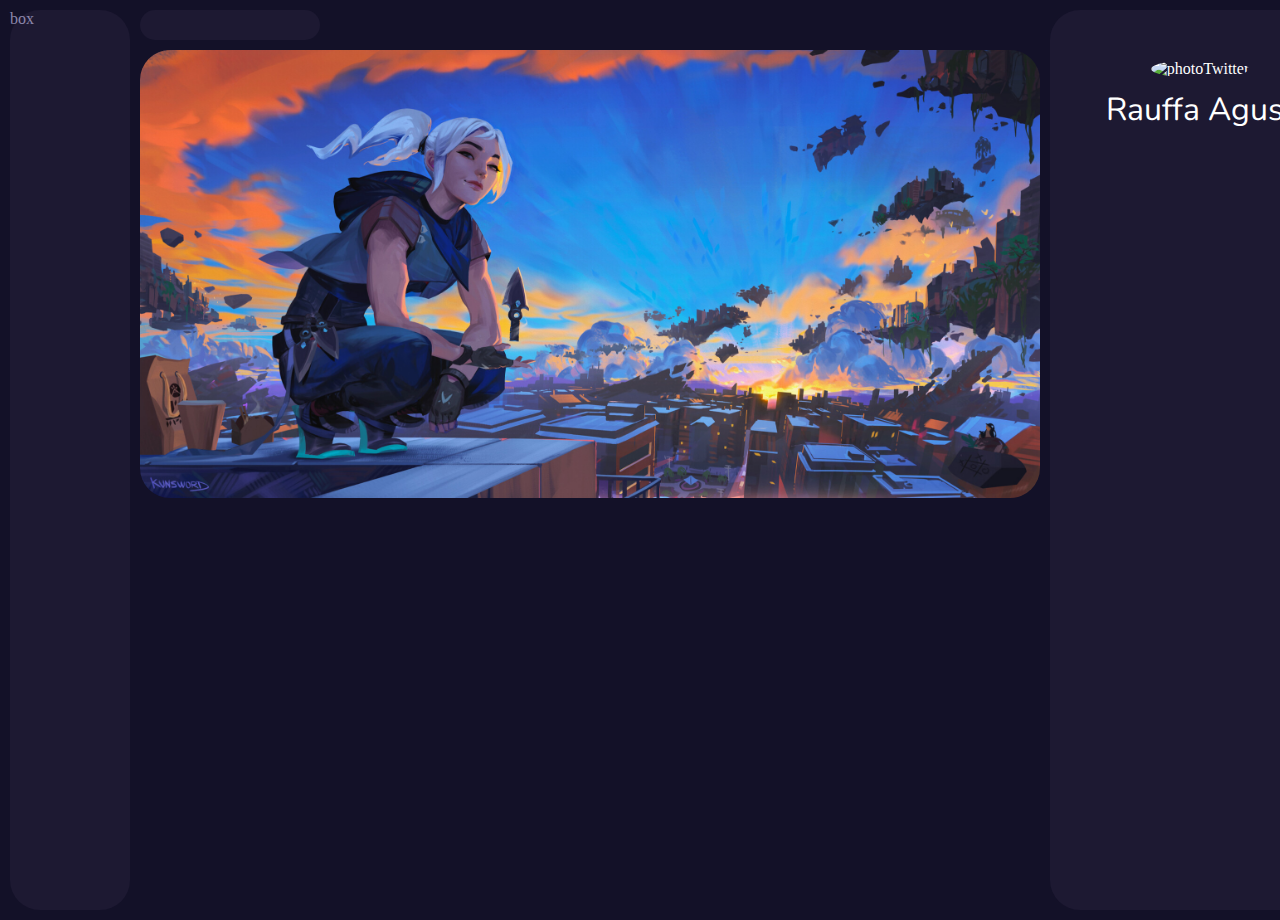
==== Site2/index.html @ cc73d1e7 "Novo projeto portfolio" ====
<!DOCTYPE html>
<html lang="en">
<head>
    <meta charset="UTF-8">
    <meta name="viewport" content="width=device-width, initial-scale=1.0">
    <title>Valorant infos</title>
    <link rel="stylesheet" href="Style/pag1.css">
    <link rel="stylesheet" href="https://cdnjs.cloudflare.com/ajax/libs/font-awesome/6.4.2/css/all.min.css" integrity="sha512-z3gLpd7yknf1YoNbCzqRKc4qyor8gaKU1qmn+CShxbuBusANI9QpRohGBreCFkKxLhei6S9CQXFEbbKuqLg0DA==" crossorigin="anonymous" referrerpolicy="no-referrer" />
    
</head>
<body>
    <header>
        <span id="barra-esquerda">
            <div>box</div>
        </span>


        <span id="centro">
            <div class="pesquisa">
                <input type="search">
               <i id="lupa" class="fa-solid fa-magnifying-glass" style="color: #7a8494;"></i>
                
            </div>
            <article id="bannerJ">
                <img src="imagem/jett-wallpaper.jpg">
            </article>
        </span>


        <span id="barra-direita">
            <div class="BR">

                <img id="twitterF" src="https://pbs.twimg.com/profile_images/1715593825945628672/lCdqJWNe_400x400.jpg" alt="photoTwitter">
                <h1>Rauffa Agust</h1>
            </div>
        </span>
        
    </header>
    <main></main>
    <footer></footer>
</body>
</html>
---- Site2/Style/pag1.css ----
@charset "UTF-8";

@import url('https://fonts.googleapis.com/css2?family=Nunito:ital,wght@0,200;0,300;0,400;0,500;0,600;0,700;0,800;0,900;1,200;1,300;1,400;1,500;1,600;1,700;1,800;1,900;1,1000&display=swap');

@import url('https://fonts.googleapis.com/css2?family=Nunito:ital,wght@0,200;0,300;0,400;0,500;0,600;0,700;0,800;0,900;1,200;1,300;1,400;1,500;1,600;1,700;1,800;1,900;1,1000&display=swap');

:root {
    --cor1: #131128;
    --cor2: #1d1932;
    --cor3: #ba48dd;
    --cor4: #8d88ac;
    --font1:'Rubik', sans-serif;
    --font2:'Nunito', sans-serif;

}
* {
    padding: 0%;
    margin: 0%;
}
body {
    background-color: var(--cor1);
}   
header {
    display: flex;
}




#barra-esquerda {
    
}
#barra-esquerda > div {
    width: 120px;
    height: 100vh;
    background-color: var(--cor2);
    color: var(--cor4);
    margin: 10px;
    border-radius: 30px;

}





#centro {
    width: 100vh;
}
.pesquisa {
    color: var(--cor4);
    margin: 10px 0px 50px 0px; 
    border-radius: 30px;
}
.pesquisa > input {
    position: absolute;
    width: 180px;
    height: 30px;
    font-family: var(--font1);
    background-color: var(--cor2);
    border: none;
    border-radius: 30px;
}
#lupa {
    left: 150px;
    border: none;
    background-color: transparent;
}



#bannerJ > img {
    width: 100vh;
    border-radius: 30px;
}





#barra-direita {
    text-align: center;
}
#barra-direita > div {
    width: 300px;
    background-color:var(--cor2);
    color: white;
    margin: 10px;
    border-radius: 30px;
    height: 100vh;
}
.BR > h1 {
    font-family: var(--font2);
    font-weight: 400;
    margin-top: 10px;
}
#twitterF {
    width: 150px;
    border-radius: 50%;
    margin-top: 50px;
}
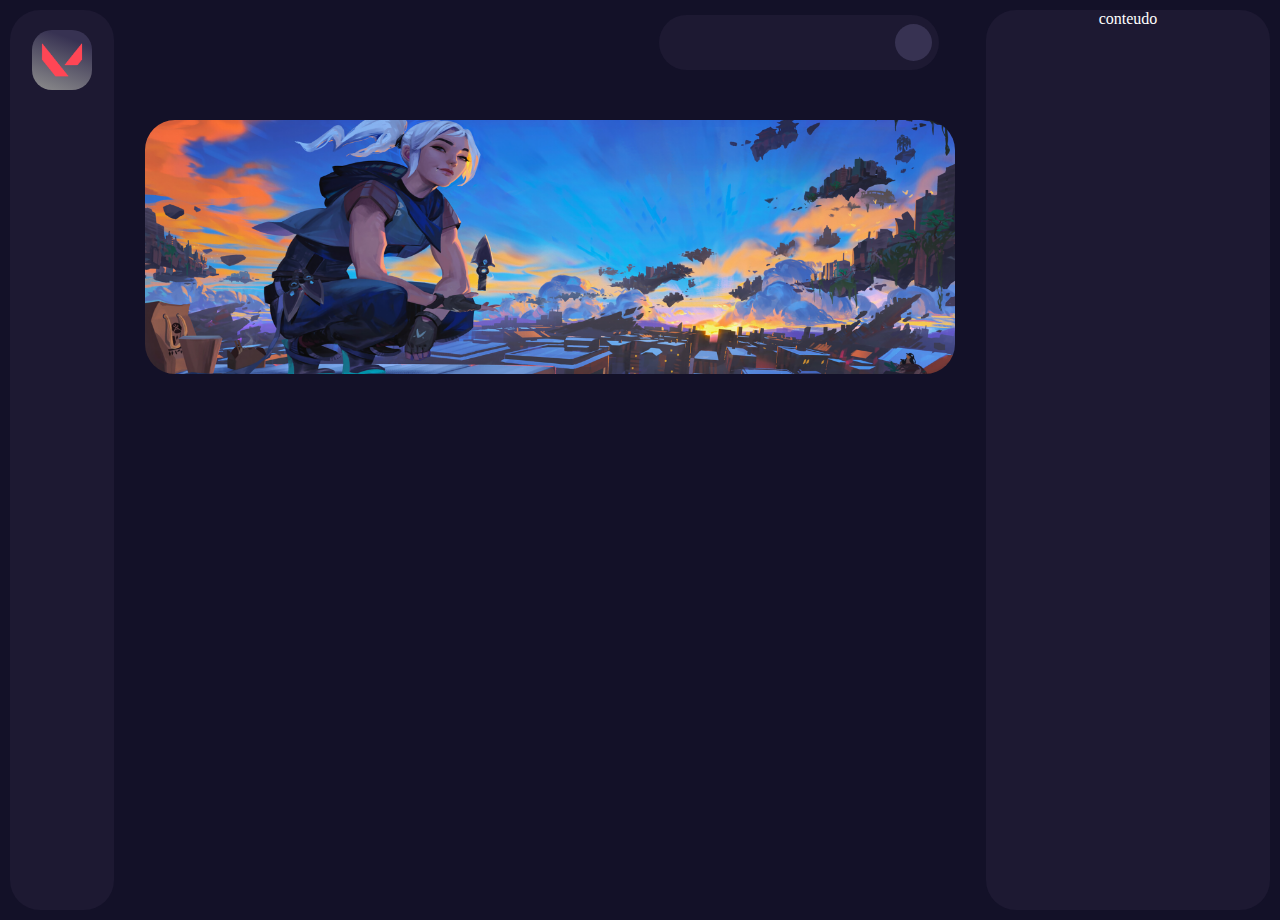
==== commit f646ba6f: "Update input search" ====
--- a/Site2/index.html
+++ b/Site2/index.html
@@ -11,28 +11,28 @@
 <body>
     <header>
         <span id="barra-esquerda">
-            <div>box</div>
+            <div>
+                <a href="https://playvalorant.com/pt-br/" target="_blank"><img id="Lvalorant" src="imagem/valorant-logo.png" alt="logo"></a>
+            </div>
         </span>
 
 
         <span id="centro">
             <div class="pesquisa">
-                <input type="search">
-               <i id="lupa" class="fa-solid fa-magnifying-glass" style="color: #7a8494;"></i>
-                
+                <input id="Search" type="search">
+                <button type="submit"><i class="fa-solid fa-magnifying-glass" style="color: #7a8494;"></i></button>
             </div>
-            <article id="bannerJ">
-                <img src="imagem/jett-wallpaper.jpg">
-            </article>
+            <picture id="bannerJ">
+                <source media="(max-width: 500px)" srcset="imagem/jett-wallpaper-up.png" type="image/png">
+                <source media="(max-width: 750px)" srcset="imagem/jett-wallpaper-android.png" type="image/png">
+                <source media="(max-width: 1050px)" srcset="imagem/jett-wallpaper.png" type="image/png">
+                <img src="imagem/jett-wallpaper-uw.png" alt="imagemGrande">
+            </picture>
         </span>
 
 
         <span id="barra-direita">
-            <div class="BR">
-
-                <img id="twitterF" src="https://pbs.twimg.com/profile_images/1715593825945628672/lCdqJWNe_400x400.jpg" alt="photoTwitter">
-                <h1>Rauffa Agust</h1>
-            </div>
+            <p>conteudo</p>
         </span>
         
     </header>
--- a/Site2/Style/pag1.css
+++ b/Site2/Style/pag1.css
@@ -22,22 +22,33 @@
 }   
 header {
     display: flex;
+    justify-content: space-between;
 }
 
 
 
 
 #barra-esquerda {
-    
-}
-#barra-esquerda > div {
-    width: 120px;
+    display: block;
+    width: 110px;
     height: 100vh;
     background-color: var(--cor2);
     color: var(--cor4);
     margin: 10px;
     border-radius: 30px;
-
+    text-align: center;
+}
+#Lvalorant {
+    background-image: linear-gradient(-160deg ,#373252 20%, #8d8d8d);
+    border-radius: 20px;
+    margin-top: 20px;
+    width: 60px;
+    transition: all 0.5s;
+}
+#Lvalorant:hover {
+    background-image: linear-gradient(-165deg ,#373252 22%, #8d8d8d);
+    box-shadow: 3px 4px 5px rgba(0, 0, 0, 0.295);
+    width: 61px;
 }
 
 
@@ -45,32 +56,47 @@
 
 
 #centro {
+    display: inline-block;
     width: 100vh;
 }
 .pesquisa {
+    display: flex;
+    justify-content: end;
     color: var(--cor4);
-    margin: 10px 0px 50px 0px; 
+    margin: 15px 0px 50px 0px; 
     border-radius: 30px;
 }
 .pesquisa > input {
-    position: absolute;
-    width: 180px;
-    height: 30px;
+    width: 280px;
+    height: 55px;
     font-family: var(--font1);
     background-color: var(--cor2);
     border: none;
-    border-radius: 30px;
+    border-radius: 35px;
+    color: var(--cor4);
+    font-size: 20px;
+    padding: 10px 40px 10px 10px;
 }
-#lupa {
-    left: 150px;
-    border: none;
-    background-color: transparent;
+#Search::-webkit-search-cancel-button {
+    -webkit-appearance: none;
 }
-
-
-
+.pesquisa button {
+    position: relative;
+    left: -44px;
+    top: 9px;
+    background-color: #373252;
+    border-radius: 50px;
+    border-style: none;
+    cursor: pointer;
+    height: 37px;
+    width: 37px;
+}
+#bannerJ {
+    display: flex;
+    justify-content: center;
+}
 #bannerJ > img {
-    width: 100vh;
+    width: 90vh;
     border-radius: 30px;
 }
 
@@ -78,24 +104,14 @@
 
 
 
+
+
 #barra-direita {
     text-align: center;
-}
-#barra-direita > div {
-    width: 300px;
     background-color:var(--cor2);
     color: white;
     margin: 10px;
     border-radius: 30px;
+    width: 300px;
     height: 100vh;
-}
-.BR > h1 {
-    font-family: var(--font2);
-    font-weight: 400;
-    margin-top: 10px;
-}
-#twitterF {
-    width: 150px;
-    border-radius: 50%;
-    margin-top: 50px;
 }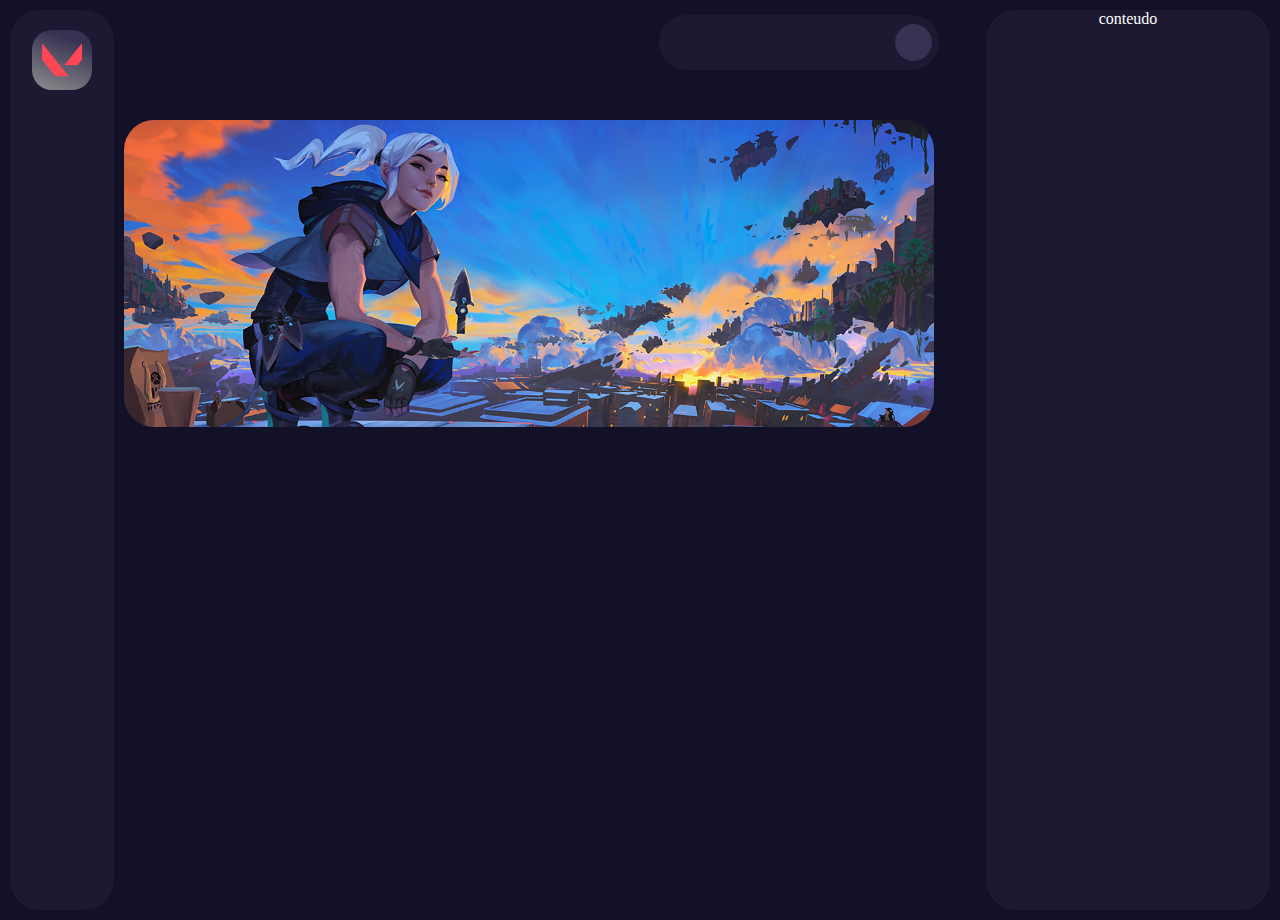
==== commit 556bab7e: "update" ====
--- a/Site2/index.html
+++ b/Site2/index.html
@@ -22,12 +22,15 @@
                 <input id="Search" type="search">
                 <button type="submit"><i class="fa-solid fa-magnifying-glass" style="color: #7a8494;"></i></button>
             </div>
-            <picture id="bannerJ">
-                <source media="(max-width: 500px)" srcset="imagem/jett-wallpaper-up.png" type="image/png">
-                <source media="(max-width: 750px)" srcset="imagem/jett-wallpaper-android.png" type="image/png">
-                <source media="(max-width: 1050px)" srcset="imagem/jett-wallpaper.png" type="image/png">
-                <img src="imagem/jett-wallpaper-uw.png" alt="imagemGrande">
-            </picture>
+            <div class="banner">
+                <picture id="bannerJ">
+                    <source media="(max-width: 500px)" srcset="imagem/jett-wallpaper-up.png" type="image/png">
+                    <source media="(max-width: 750px)" srcset="imagem/jett-wallpaper-android.png" type="image/png">
+                    <source media="(max-width: 1050px)" srcset="imagem/jett-wallpaper.png" type="image/png">
+                 <img src="imagem/jett-wallpaper-uw.png" alt="imagemGrande">
+                </picture>
+            </div>
+            
         </span>
 
 
--- a/Site2/Style/pag1.css
+++ b/Site2/Style/pag1.css
@@ -77,6 +77,9 @@
     font-size: 20px;
     padding: 10px 40px 10px 10px;
 }
+.pesquisa > input:hover {
+    background-color: #251f3f;
+}
 #Search::-webkit-search-cancel-button {
     -webkit-appearance: none;
 }
@@ -90,6 +93,35 @@
     cursor: pointer;
     height: 37px;
     width: 37px;
+    transition: all 0.3s;
+}
+.pesquisa button:hover {
+    background-color: #585281;
+}
+.banner {
+    position: relative;
+    display: inline-block;
+    color: #ffffff;
+    
+}
+.texto1 {
+    border-bottom: 2px solid #FF4655;
+    font-size: 20px;
+    font-family: var(--font1);
+    font-weight: 600;
+    text-shadow: 1px 1px 4px #000000f8;
+    position: absolute;
+    left: 15px;
+    bottom: 40px;
+}
+.texto2 {
+    font-size: 20px;
+    font-family: var(--font1);
+    font-weight: 600;
+    text-shadow: 1px 1px 4px #000000f8;
+    position: absolute;
+    left: 15px;
+    bottom: 17px;
 }
 #bannerJ {
     display: flex;
